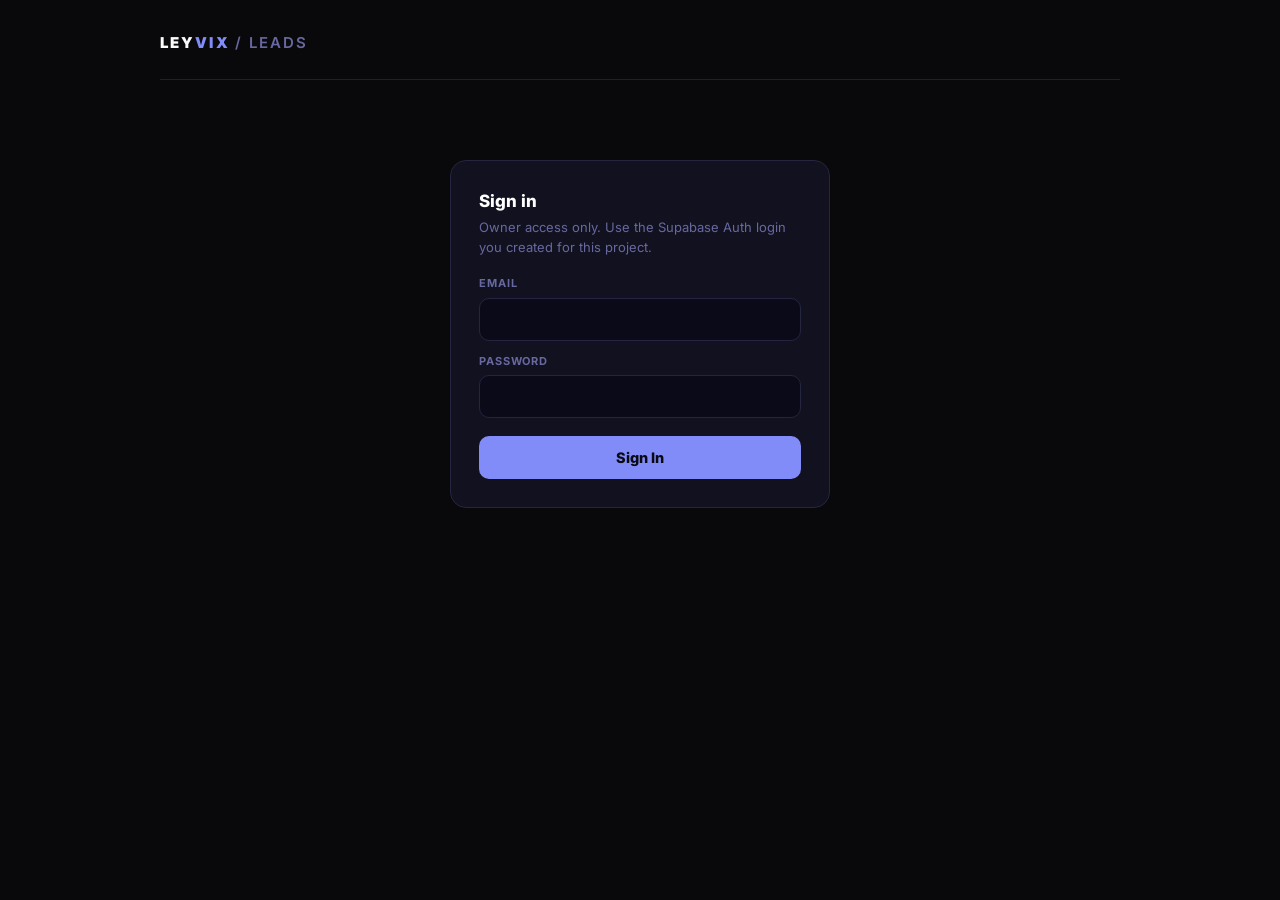
==== admin.html @ 3c705e8d "Add private opt-in database and admin view (Supabase) Add a phone field to the opt-in form and store" ====
<!DOCTYPE html>
<html lang="en">
<head>
<meta charset="UTF-8"/>
<meta name="viewport" content="width=device-width, initial-scale=1.0"/>
<title>Leads &middot; Leyvix</title>
<meta name="robots" content="noindex, nofollow"/>
<link rel="preconnect" href="https://fonts.googleapis.com"/>
<link rel="preconnect" href="https://fonts.gstatic.com" crossorigin/>
<link href="https://fonts.googleapis.com/css2?family=Inter:wght@400;500;600;700;800;900&display=swap" rel="stylesheet"/>
<style>
  :root{
    --bg:#09090b;
    --panel:#111120;
    --panel-2:#0f0f1e;
    --border:#1e1e38;
    --border-2:#252540;
    --text:#fafafa;
    --text-dim:#b8b8d8;
    --text-mute:#6868a0;
    --accent:#818cf8;
    --accent-2:#22d3ee;
    --danger:#f87171;
  }
  *,*::before,*::after{box-sizing:border-box;margin:0;padding:0;}
  body{
    background:var(--bg);
    color:var(--text);
    font-family:'Inter',sans-serif;
    line-height:1.5;
    -webkit-font-smoothing:antialiased;
  }
  .wrap{max-width:1000px;margin:0 auto;padding:32px 20px 60px;}

  header.site{display:flex;align-items:center;justify-content:space-between;padding-bottom:24px;border-bottom:1px solid var(--border);margin-bottom:28px;}
  .logo{font-weight:900;font-size:15px;letter-spacing:.14em;text-transform:uppercase;color:var(--text);}
  .logo span{color:var(--accent);}
  #signout-btn{display:none;background:transparent;border:1px solid var(--border-2);color:var(--text-dim);font-family:inherit;font-size:12.5px;font-weight:600;padding:8px 14px;border-radius:8px;cursor:pointer;}
  #signout-btn:hover{border-color:var(--accent);color:#fff;}

  /* Login */
  #login-card{
    max-width:380px;margin:80px auto 0;background:var(--panel);border:1px solid var(--border-2);
    border-radius:16px;padding:28px;
  }
  #login-card h1{font-size:17px;font-weight:800;color:#fff;margin-bottom:4px;}
  #login-card p.hint{font-size:13px;color:var(--text-mute);margin-bottom:18px;}
  .field{margin-bottom:12px;}
  .field label{display:block;font-size:11px;font-weight:700;color:var(--text-mute);text-transform:uppercase;letter-spacing:.08em;margin-bottom:6px;}
  .field input{
    width:100%;padding:12px 14px;border-radius:10px;border:1px solid var(--border-2);
    background:#0a0a18;color:#fff;font-family:'Inter',sans-serif;font-size:14px;outline:none;
  }
  .field input:focus-visible{border-color:var(--accent);}
  .btn{
    width:100%;padding:13px 18px;border-radius:10px;border:none;
    background:var(--accent);color:#0a0a14;font-family:'Inter',sans-serif;font-size:14.5px;font-weight:800;
    cursor:pointer;margin-top:6px;
  }
  .btn:hover{opacity:.9;}
  .btn:disabled{opacity:.6;cursor:default;}
  #login-error{font-size:13px;color:var(--danger);margin-top:12px;display:none;}
  #login-error.show{display:block;}

  /* Leads table */
  #leads-view{display:none;}
  .toolbar{display:flex;align-items:center;justify-content:space-between;margin-bottom:16px;flex-wrap:wrap;gap:10px;}
  .count{font-size:13px;color:var(--text-mute);font-weight:600;}
  #refresh-btn{background:transparent;border:1px solid var(--border-2);color:var(--text-dim);font-family:inherit;font-size:12.5px;font-weight:600;padding:8px 14px;border-radius:8px;cursor:pointer;}
  #refresh-btn:hover{border-color:var(--accent);color:#fff;}

  .table-wrap{border:1px solid var(--border);border-radius:12px;overflow:auto;}
  table{width:100%;border-collapse:collapse;min-width:640px;}
  thead th{
    text-align:left;font-size:10.5px;font-weight:800;letter-spacing:.08em;text-transform:uppercase;
    color:var(--text-mute);background:var(--panel-2);padding:12px 16px;border-bottom:1px solid var(--border);
    white-space:nowrap;position:sticky;top:0;
  }
  tbody td{padding:12px 16px;font-size:13.5px;color:var(--text-dim);border-bottom:1px solid var(--border);white-space:nowrap;}
  tbody tr:last-child td{border-bottom:none;}
  tbody tr:hover td{background:rgba(129,140,248,.05);}
  td.name{color:#fff;font-weight:600;}
  td.date{color:var(--text-mute);font-variant-numeric:tabular-nums;}
  #empty-state, #loading-state{padding:40px 16px;text-align:center;color:var(--text-mute);font-size:13.5px;}
  #error-state{padding:16px;text-align:center;color:var(--danger);font-size:13.5px;display:none;}
  #error-state.show{display:block;}
</style>
</head>
<body>

<div class="wrap">
  <header class="site">
    <div class="logo">LEY<span>VIX</span> <span style="color:var(--text-mute);font-weight:600;">/ leads</span></div>
    <button id="signout-btn">Sign out</button>
  </header>

  <div id="login-card">
    <h1>Sign in</h1>
    <p class="hint">Owner access only. Use the Supabase Auth login you created for this project.</p>
    <form id="login-form" novalidate>
      <div class="field">
        <label for="login-email">Email</label>
        <input type="email" id="login-email" autocomplete="username" required/>
      </div>
      <div class="field">
        <label for="login-password">Password</label>
        <input type="password" id="login-password" autocomplete="current-password" required/>
      </div>
      <button type="submit" class="btn" id="login-submit">Sign In</button>
      <p id="login-error"></p>
    </form>
  </div>

  <div id="leads-view">
    <div class="toolbar">
      <span class="count" id="leads-count"></span>
      <button id="refresh-btn">Refresh</button>
    </div>
    <div id="loading-state">Loading leads&hellip;</div>
    <div id="empty-state" style="display:none;">No opt-ins yet.</div>
    <p id="error-state"></p>
    <div class="table-wrap" id="table-wrap" style="display:none;">
      <table>
        <thead>
          <tr>
            <th>Date</th>
            <th>Name</th>
            <th>Email</th>
            <th>Phone</th>
            <th>Source</th>
          </tr>
        </thead>
        <tbody id="leads-tbody"></tbody>
      </table>
    </div>
  </div>
</div>

<script>
(function(){
  // Same Supabase project as landing.html. Paste your project URL and anon
  // public key below (see BACKEND_SETUP.md). Reading leads still requires a
  // signed-in Supabase Auth user, even with the anon key present here.
  var SUPABASE_URL = "https://YOUR-PROJECT-REF.supabase.co";
  var SUPABASE_ANON_KEY = "YOUR-SUPABASE-ANON-PUBLIC-KEY";

  var SESSION_KEY = 'leyvix_admin_session';

  var loginCard = document.getElementById('login-card');
  var leadsView = document.getElementById('leads-view');
  var loginForm = document.getElementById('login-form');
  var loginEmail = document.getElementById('login-email');
  var loginPassword = document.getElementById('login-password');
  var loginSubmit = document.getElementById('login-submit');
  var loginError = document.getElementById('login-error');
  var signoutBtn = document.getElementById('signout-btn');
  var refreshBtn = document.getElementById('refresh-btn');

  function getSession(){
    try { return JSON.parse(sessionStorage.getItem(SESSION_KEY) || 'null'); }
    catch (e) { return null; }
  }
  function setSession(session){ sessionStorage.setItem(SESSION_KEY, JSON.stringify(session)); }
  function clearSession(){ sessionStorage.removeItem(SESSION_KEY); }

  function showLoginError(text){
    loginError.textContent = text;
    loginError.classList.add('show');
  }

  function showLoggedIn(){
    loginCard.style.display = 'none';
    signoutBtn.style.display = 'inline-block';
    leadsView.style.display = 'block';
    loadLeads();
  }

  function showLoggedOut(){
    loginCard.style.display = 'block';
    signoutBtn.style.display = 'none';
    leadsView.style.display = 'none';
  }

  loginForm.addEventListener('submit', function(e){
    e.preventDefault();
    loginError.classList.remove('show');
    loginSubmit.disabled = true;
    loginSubmit.textContent = 'Signing in...';

    fetch(SUPABASE_URL + '/auth/v1/token?grant_type=password', {
      method: 'POST',
      headers: {
        'Content-Type': 'application/json',
        'apikey': SUPABASE_ANON_KEY
      },
      body: JSON.stringify({
        email: loginEmail.value.trim(),
        password: loginPassword.value
      })
    })
    .then(function(res){ return res.json().then(function(body){ return { ok: res.ok, body: body }; }); })
    .then(function(result){
      loginSubmit.disabled = false;
      loginSubmit.textContent = 'Sign In';
      if (!result.ok || !result.body.access_token) {
        showLoginError('Wrong email or password.');
        return;
      }
      setSession({ access_token: result.body.access_token });
      loginPassword.value = '';
      showLoggedIn();
    })
    .catch(function(){
      loginSubmit.disabled = false;
      loginSubmit.textContent = 'Sign In';
      showLoginError('Could not reach the login server. Check your connection and try again.');
    });
  });

  signoutBtn.addEventListener('click', function(){
    clearSession();
    showLoggedOut();
  });

  refreshBtn.addEventListener('click', loadLeads);

  function escapeHtml(value){
    return String(value).replace(/[&<>"']/g, function(ch){
      return { '&':'&amp;', '<':'&lt;', '>':'&gt;', '"':'&quot;', "'":'&#39;' }[ch];
    });
  }

  function formatDate(iso){
    var d = new Date(iso);
    if (isNaN(d.getTime())) return iso;
    return d.toLocaleDateString(undefined, { year:'numeric', month:'short', day:'numeric' }) +
      ' ' + d.toLocaleTimeString(undefined, { hour:'2-digit', minute:'2-digit' });
  }

  function loadLeads(){
    var session = getSession();
    if (!session) { showLoggedOut(); return; }

    var loading = document.getElementById('loading-state');
    var empty = document.getElementById('empty-state');
    var errorState = document.getElementById('error-state');
    var tableWrap = document.getElementById('table-wrap');
    var tbody = document.getElementById('leads-tbody');
    var countEl = document.getElementById('leads-count');

    loading.style.display = 'block';
    empty.style.display = 'none';
    errorState.classList.remove('show');
    tableWrap.style.display = 'none';

    fetch(SUPABASE_URL + '/rest/v1/leads?select=*&order=created_at.desc', {
      headers: {
        'apikey': SUPABASE_ANON_KEY,
        'Authorization': 'Bearer ' + session.access_token
      }
    })
    .then(function(res){
      if (res.status === 401) {
        clearSession();
        showLoggedOut();
        throw new Error('session-expired');
      }
      if (!res.ok) throw new Error('request-failed');
      return res.json();
    })
    .then(function(leads){
      loading.style.display = 'none';
      countEl.textContent = leads.length + (leads.length === 1 ? ' opt-in' : ' opt-ins');

      if (leads.length === 0) {
        empty.style.display = 'block';
        return;
      }

      tbody.innerHTML = leads.map(function(lead){
        return '<tr>' +
          '<td class="date">' + escapeHtml(formatDate(lead.created_at)) + '</td>' +
          '<td class="name">' + escapeHtml(lead.name || '') + '</td>' +
          '<td>' + escapeHtml(lead.email || '') + '</td>' +
          '<td>' + escapeHtml(lead.phone || '') + '</td>' +
          '<td>' + escapeHtml(lead.source || '') + '</td>' +
          '</tr>';
      }).join('');
      tableWrap.style.display = 'block';
    })
    .catch(function(err){
      loading.style.display = 'none';
      if (err.message === 'session-expired') return;
      errorState.textContent = 'Could not load leads. Try refreshing.';
      errorState.classList.add('show');
    });
  }

  if (getSession()) showLoggedIn();
  else showLoggedOut();
})();
</script>

</body>
</html>
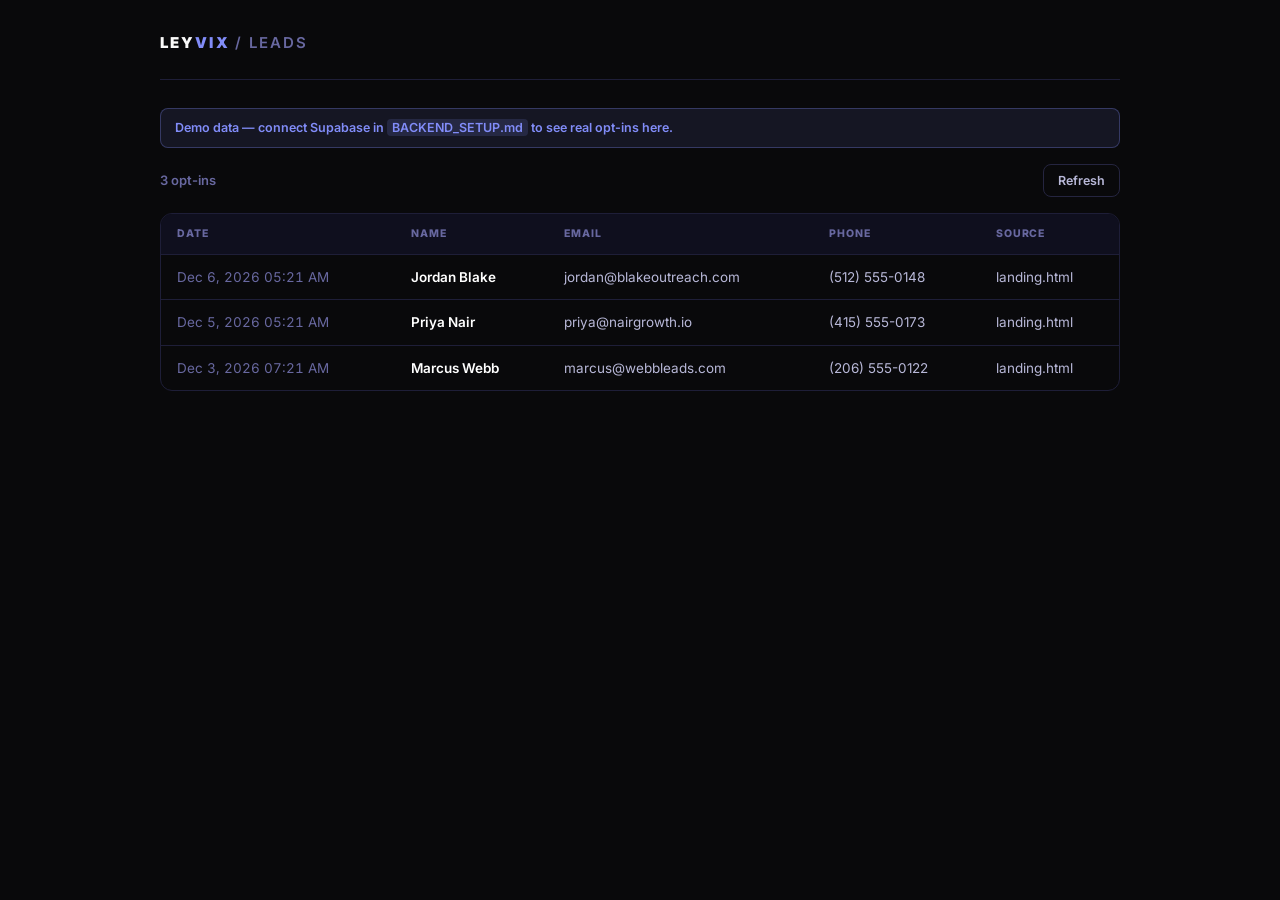
==== commit 0d09f7ba: "Add demo mode to admin.html for previewing before Supabase is wired up Show sample leads with no log" ====
--- a/admin.html
+++ b/admin.html
@@ -84,6 +84,11 @@
   #empty-state, #loading-state{padding:40px 16px;text-align:center;color:var(--text-mute);font-size:13.5px;}
   #error-state{padding:16px;text-align:center;color:var(--danger);font-size:13.5px;display:none;}
   #error-state.show{display:block;}
+  #demo-banner{
+    background:rgba(129,140,248,.1);border:1px solid rgba(129,140,248,.3);color:var(--accent);
+    font-size:12.5px;font-weight:600;padding:10px 14px;border-radius:8px;margin-bottom:16px;
+  }
+  #demo-banner code{background:rgba(129,140,248,.15);padding:1px 5px;border-radius:4px;font-family:inherit;}
 </style>
 </head>
 <body>
@@ -112,6 +117,7 @@
   </div>
 
   <div id="leads-view">
+    <div id="demo-banner" style="display:none;">Demo data &mdash; connect Supabase in <code>BACKEND_SETUP.md</code> to see real opt-ins here.</div>
     <div class="toolbar">
       <span class="count" id="leads-count"></span>
       <button id="refresh-btn">Refresh</button>
@@ -144,6 +150,16 @@
   var SUPABASE_URL = "https://YOUR-PROJECT-REF.supabase.co";
   var SUPABASE_ANON_KEY = "YOUR-SUPABASE-ANON-PUBLIC-KEY";
 
+  // True until you paste real values above. Shows sample data with no login
+  // required, so you can see what this page looks like before Supabase is wired up.
+  var DEMO_MODE = SUPABASE_URL.indexOf('YOUR-PROJECT-REF') !== -1;
+
+  var DEMO_LEADS = [
+    { created_at: new Date(Date.now() - 2 * 3600 * 1000).toISOString(), name: 'Jordan Blake', email: 'jordan@blakeoutreach.com', phone: '(512) 555-0148', source: 'landing.html' },
+    { created_at: new Date(Date.now() - 26 * 3600 * 1000).toISOString(), name: 'Priya Nair', email: 'priya@nairgrowth.io', phone: '(415) 555-0173', source: 'landing.html' },
+    { created_at: new Date(Date.now() - 3 * 24 * 3600 * 1000).toISOString(), name: 'Marcus Webb', email: 'marcus@webbleads.com', phone: '(206) 555-0122', source: 'landing.html' }
+  ];
+
   var SESSION_KEY = 'leyvix_admin_session';
 
   var loginCard = document.getElementById('login-card');
@@ -170,8 +186,9 @@
 
   function showLoggedIn(){
     loginCard.style.display = 'none';
-    signoutBtn.style.display = 'inline-block';
+    signoutBtn.style.display = DEMO_MODE ? 'none' : 'inline-block';
     leadsView.style.display = 'block';
+    document.getElementById('demo-banner').style.display = DEMO_MODE ? 'block' : 'none';
     loadLeads();
   }
 
@@ -237,21 +254,52 @@
       ' ' + d.toLocaleTimeString(undefined, { hour:'2-digit', minute:'2-digit' });
   }
 
+  function renderLeads(leads){
+    var loading = document.getElementById('loading-state');
+    var empty = document.getElementById('empty-state');
+    var tableWrap = document.getElementById('table-wrap');
+    var tbody = document.getElementById('leads-tbody');
+    var countEl = document.getElementById('leads-count');
+
+    loading.style.display = 'none';
+    countEl.textContent = leads.length + (leads.length === 1 ? ' opt-in' : ' opt-ins');
+
+    if (leads.length === 0) {
+      empty.style.display = 'block';
+      tableWrap.style.display = 'none';
+      return;
+    }
+
+    tbody.innerHTML = leads.map(function(lead){
+      return '<tr>' +
+        '<td class="date">' + escapeHtml(formatDate(lead.created_at)) + '</td>' +
+        '<td class="name">' + escapeHtml(lead.name || '') + '</td>' +
+        '<td>' + escapeHtml(lead.email || '') + '</td>' +
+        '<td>' + escapeHtml(lead.phone || '') + '</td>' +
+        '<td>' + escapeHtml(lead.source || '') + '</td>' +
+        '</tr>';
+    }).join('');
+    tableWrap.style.display = 'block';
+  }
+
   function loadLeads(){
-    var session = getSession();
-    if (!session) { showLoggedOut(); return; }
-
     var loading = document.getElementById('loading-state');
     var empty = document.getElementById('empty-state');
     var errorState = document.getElementById('error-state');
     var tableWrap = document.getElementById('table-wrap');
-    var tbody = document.getElementById('leads-tbody');
-    var countEl = document.getElementById('leads-count');
 
     loading.style.display = 'block';
     empty.style.display = 'none';
     errorState.classList.remove('show');
     tableWrap.style.display = 'none';
+
+    if (DEMO_MODE) {
+      setTimeout(function(){ renderLeads(DEMO_LEADS); }, 300);
+      return;
+    }
+
+    var session = getSession();
+    if (!session) { showLoggedOut(); return; }
 
     fetch(SUPABASE_URL + '/rest/v1/leads?select=*&order=created_at.desc', {
       headers: {
@@ -268,26 +316,7 @@
       if (!res.ok) throw new Error('request-failed');
       return res.json();
     })
-    .then(function(leads){
-      loading.style.display = 'none';
-      countEl.textContent = leads.length + (leads.length === 1 ? ' opt-in' : ' opt-ins');
-
-      if (leads.length === 0) {
-        empty.style.display = 'block';
-        return;
-      }
-
-      tbody.innerHTML = leads.map(function(lead){
-        return '<tr>' +
-          '<td class="date">' + escapeHtml(formatDate(lead.created_at)) + '</td>' +
-          '<td class="name">' + escapeHtml(lead.name || '') + '</td>' +
-          '<td>' + escapeHtml(lead.email || '') + '</td>' +
-          '<td>' + escapeHtml(lead.phone || '') + '</td>' +
-          '<td>' + escapeHtml(lead.source || '') + '</td>' +
-          '</tr>';
-      }).join('');
-      tableWrap.style.display = 'block';
-    })
+    .then(renderLeads)
     .catch(function(err){
       loading.style.display = 'none';
       if (err.message === 'session-expired') return;
@@ -296,7 +325,7 @@
     });
   }
 
-  if (getSession()) showLoggedIn();
+  if (DEMO_MODE || getSession()) showLoggedIn();
   else showLoggedOut();
 })();
 </script>
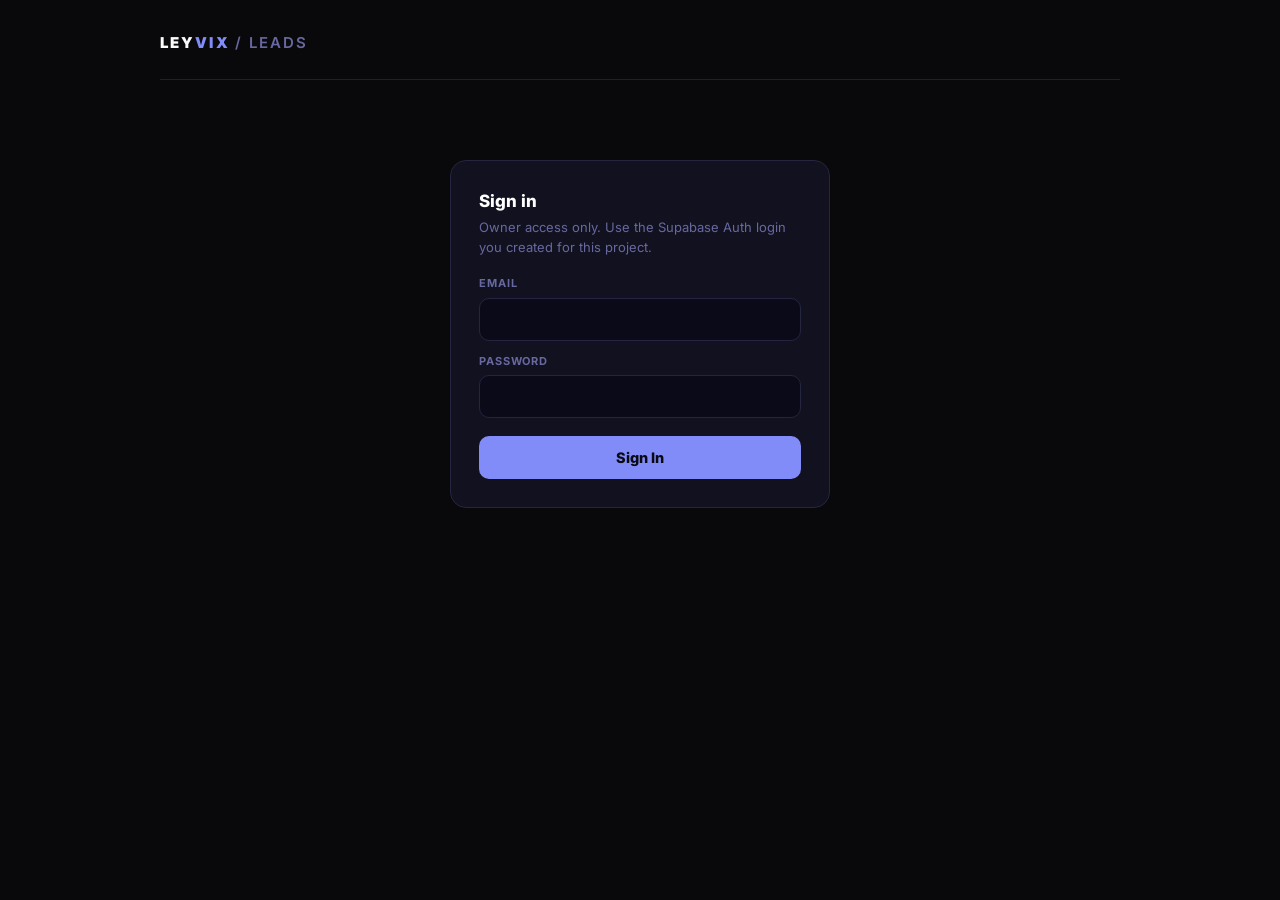
==== commit 0d8245a8: "Wire up real Supabase project for the opt-in database Replace the placeholder Supabase URL and anon " ====
--- a/admin.html
+++ b/admin.html
@@ -147,8 +147,8 @@
   // Same Supabase project as landing.html. Paste your project URL and anon
   // public key below (see BACKEND_SETUP.md). Reading leads still requires a
   // signed-in Supabase Auth user, even with the anon key present here.
-  var SUPABASE_URL = "https://YOUR-PROJECT-REF.supabase.co";
-  var SUPABASE_ANON_KEY = "YOUR-SUPABASE-ANON-PUBLIC-KEY";
+  var SUPABASE_URL = "https://xvaibxkspqmqkraydgha.supabase.co";
+  var SUPABASE_ANON_KEY = "eyJhbGciOiJIUzI1NiIsInR5cCI6IkpXVCJ9.eyJpc3MiOiJzdXBhYmFzZSIsInJlZiI6Inh2YWlieGtzcHFtcWtyYXlkZ2hhIiwicm9sZSI6ImFub24iLCJpYXQiOjE3ODc2NTI4MzgsImV4cCI6MjEwMzIyODgzOH0.gHMKsIu-V1tXQa66koiHFxdYR8jHp3PACyeGL0LbUVI";
 
   // True until you paste real values above. Shows sample data with no login
   // required, so you can see what this page looks like before Supabase is wired up.
